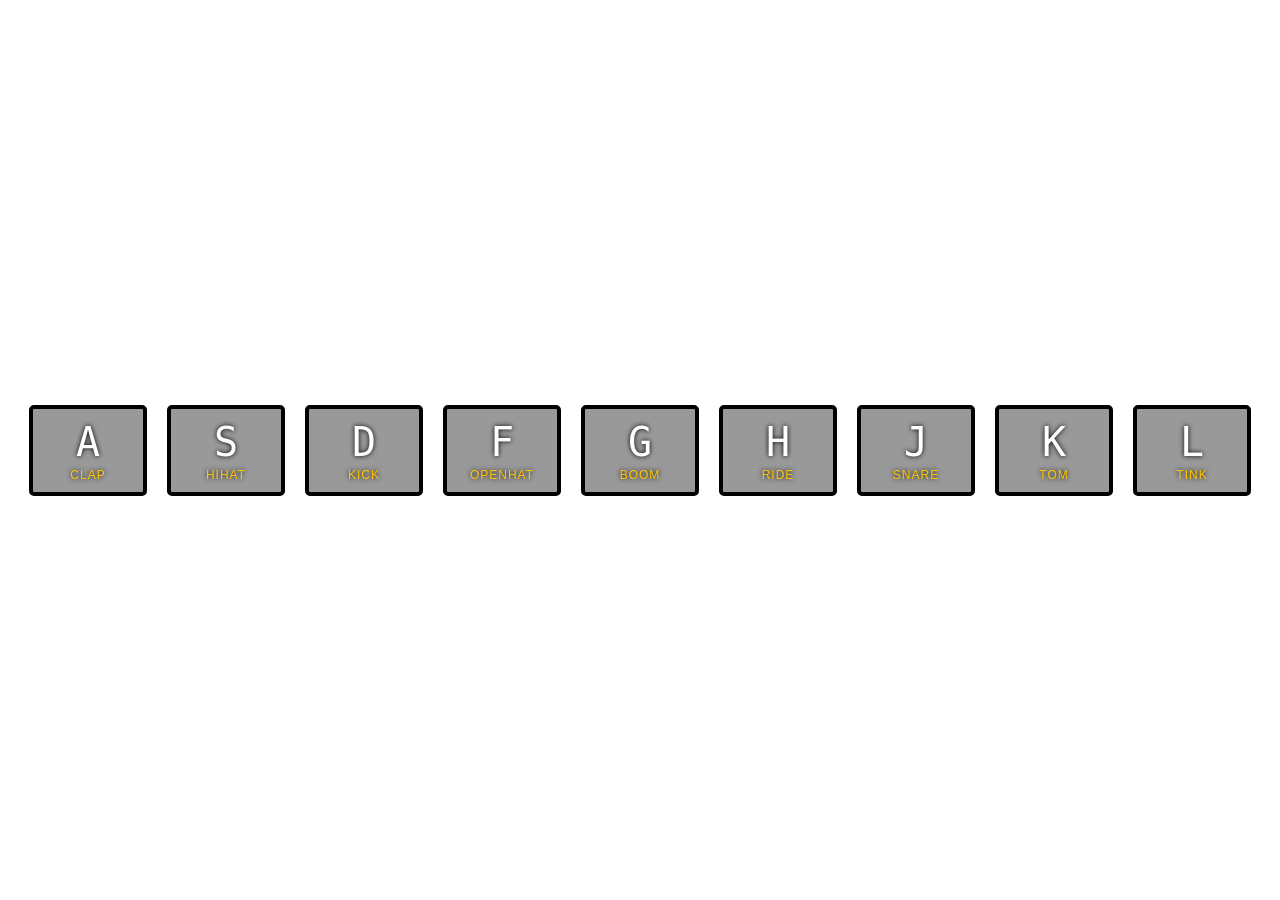
==== index.html @ 5a5676eb "renmaed files" ====
<!DOCTYPE html>
<html lang="en">
<head>
  <meta charset="UTF-8">
  <title>JS Drum Kit</title>
  <link rel="stylesheet" href="style.css">
</head>
<body>


  <div class="keys">
    <div data-key="65" class="key">
      <kbd>A</kbd>
      <span class="sound">clap</span>
    </div>
    <div data-key="83" class="key">
      <kbd>S</kbd>
      <span class="sound">hihat</span>
    </div>
    <div data-key="68" class="key">
      <kbd>D</kbd>
      <span class="sound">kick</span>
    </div>
    <div data-key="70" class="key">
      <kbd>F</kbd>
      <span class="sound">openhat</span>
    </div>
    <div data-key="71" class="key">
      <kbd>G</kbd>
      <span class="sound">boom</span>
    </div>
    <div data-key="72" class="key">
      <kbd>H</kbd>
      <span class="sound">ride</span>
    </div>
    <div data-key="74" class="key">
      <kbd>J</kbd>
      <span class="sound">snare</span>
    </div>
    <div data-key="75" class="key">
      <kbd>K</kbd>
      <span class="sound">tom</span>
    </div>
    <div data-key="76" class="key">
      <kbd>L</kbd>
      <span class="sound">tink</span>
    </div>
  </div>

  <audio data-key="65" src="sounds/clap.wav"></audio>
  <audio data-key="83" src="sounds/hihat.wav"></audio>
  <audio data-key="68" src="sounds/kick.wav"></audio>
  <audio data-key="70" src="sounds/openhat.wav"></audio>
  <audio data-key="71" src="sounds/boom.wav"></audio>
  <audio data-key="72" src="sounds/ride.wav"></audio>
  <audio data-key="74" src="sounds/snare.wav"></audio>
  <audio data-key="75" src="sounds/tom.wav"></audio>
  <audio data-key="76" src="sounds/tink.wav"></audio>

<script>
  window.addEventListener('keydown', function(e) {
    const audio = document.querySelector(`audio[data-key="${e.keyCode}"]`);
    audio.currentTime = 0;
    console.log(audio);
    audio.play();
  });
   
</script>


</body>
</html>
---- style.css ----
html {
  font-size: 10px;
  background: url(http://i.imgur.com/b9r5sEL.jpg) bottom center;
  background-size: cover;
}
body,html {
  margin: 0;
  padding: 0;
  font-family: sans-serif;
}

.keys {
  display: flex;
  flex: 1;
  min-height: 100vh;
  align-items: center;
  justify-content: center;
}

.key {
  border: .4rem solid black;
  border-radius: .5rem;
  margin: 1rem;
  font-size: 1.5rem;
  padding: 1rem .5rem;
  transition: all .07s ease;
  width: 10rem;
  text-align: center;
  color: white;
  background: rgba(0,0,0,0.4);
  text-shadow: 0 0 .5rem black;
}

.playing {
  transform: scale(1.1);
  border-color: #ffc600;
  box-shadow: 0 0 1rem #ffc600;
}

kbd {
  display: block;
  font-size: 4rem;
}

.sound {
  font-size: 1.2rem;
  text-transform: uppercase;
  letter-spacing: .1rem;
  color: #ffc600;
}
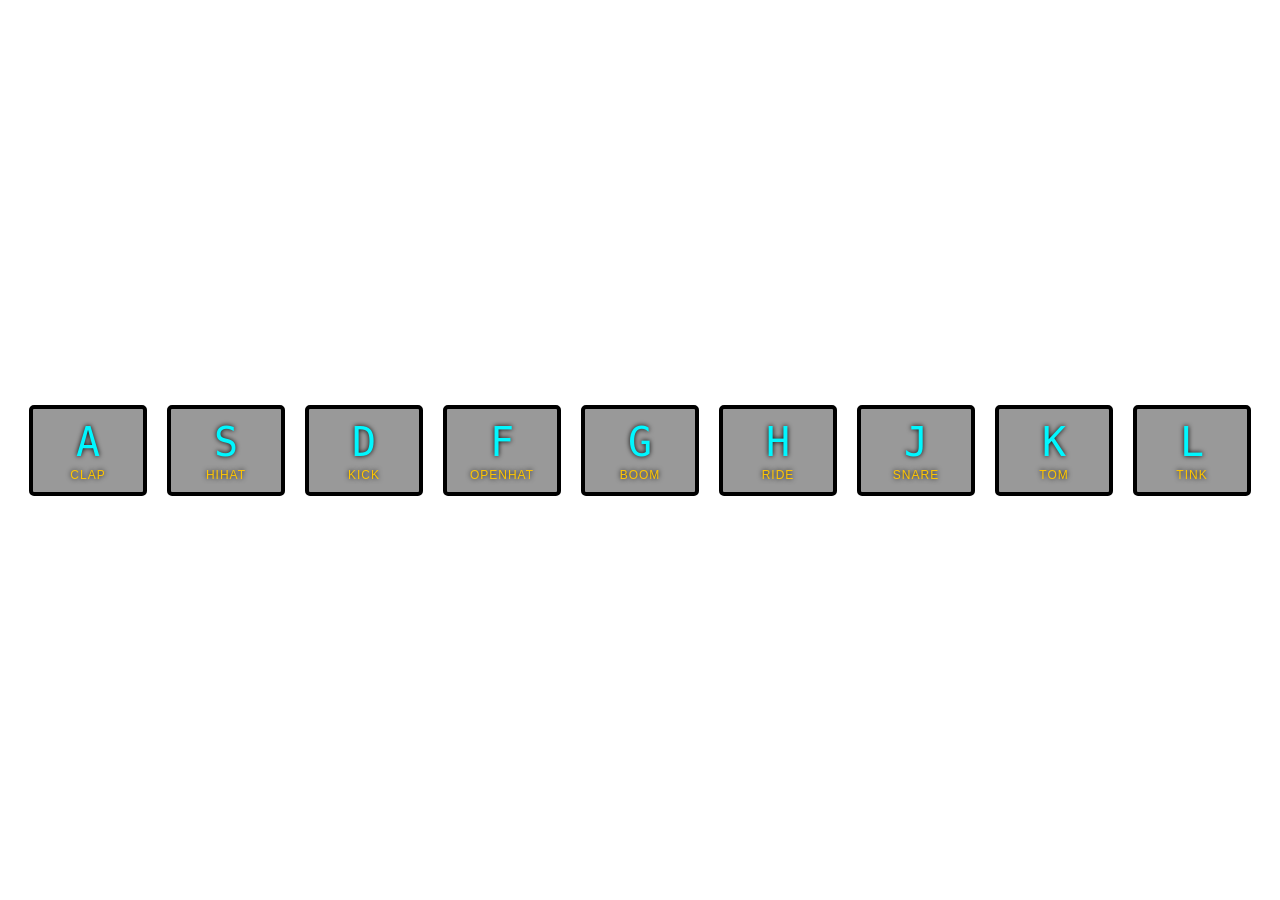
==== commit 4acaa652: "removed console logging" ====
--- a/index.html
+++ b/index.html
@@ -61,7 +61,7 @@
   window.addEventListener('keydown', function(e) {
     const audio = document.querySelector(`audio[data-key="${e.keyCode}"]`);
     audio.currentTime = 0;
-    console.log(audio);
+  
     audio.play();
   });
    
--- a/style.css
+++ b/style.css
@@ -1,6 +1,6 @@
 html {
   font-size: 10px;
-  background: url(http://i.imgur.com/b9r5sEL.jpg) bottom center;
+  background: url(https://i.imgur.com/M51iMiw.jpg) bottom center;
   background-size: cover;
 }
 body,html {
@@ -26,15 +26,15 @@
   transition: all .07s ease;
   width: 10rem;
   text-align: center;
-  color: white;
+  color: #00f7ff;
   background: rgba(0,0,0,0.4);
   text-shadow: 0 0 .5rem black;
 }
 
 .playing {
   transform: scale(1.1);
-  border-color: #ffc600;
-  box-shadow: 0 0 1rem #ffc600;
+  border-color: #00f7ff;
+  box-shadow: 0 0 1rem #0099ff;
 }
 
 kbd {
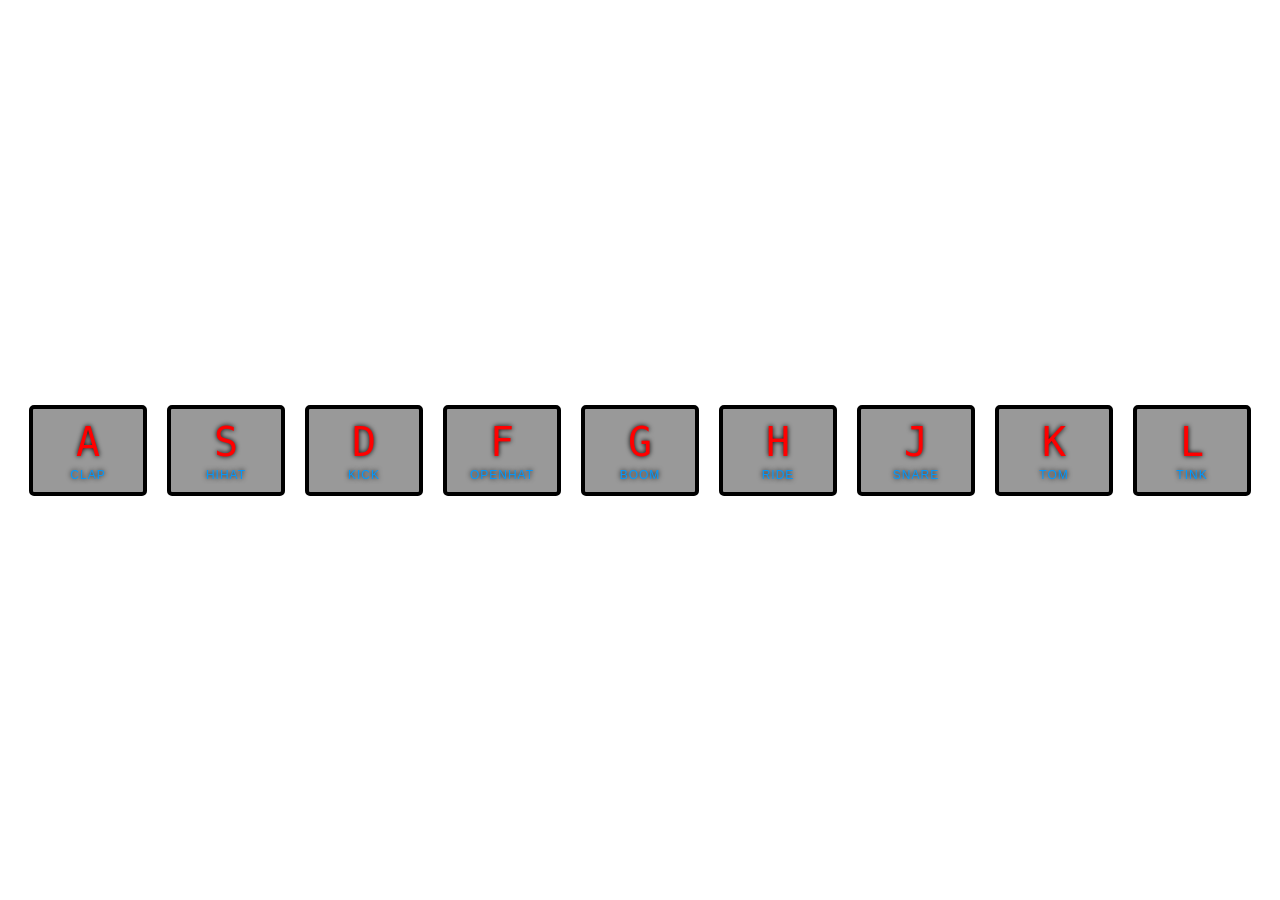
==== commit 8b47a5cd: "title change" ====
--- a/index.html
+++ b/index.html
@@ -2,7 +2,7 @@
 <html lang="en">
 <head>
   <meta charset="UTF-8">
-  <title>JS Drum Kit</title>
+  <title>Drum SoundBoard</title>
   <link rel="stylesheet" href="style.css">
 </head>
 <body>
--- a/style.css
+++ b/style.css
@@ -26,7 +26,7 @@
   transition: all .07s ease;
   width: 10rem;
   text-align: center;
-  color: #00f7ff;
+  color: #ff0000;
   background: rgba(0,0,0,0.4);
   text-shadow: 0 0 .5rem black;
 }
@@ -46,5 +46,5 @@
   font-size: 1.2rem;
   text-transform: uppercase;
   letter-spacing: .1rem;
-  color: #ffc600;
+  color: #0099ff;
 }
